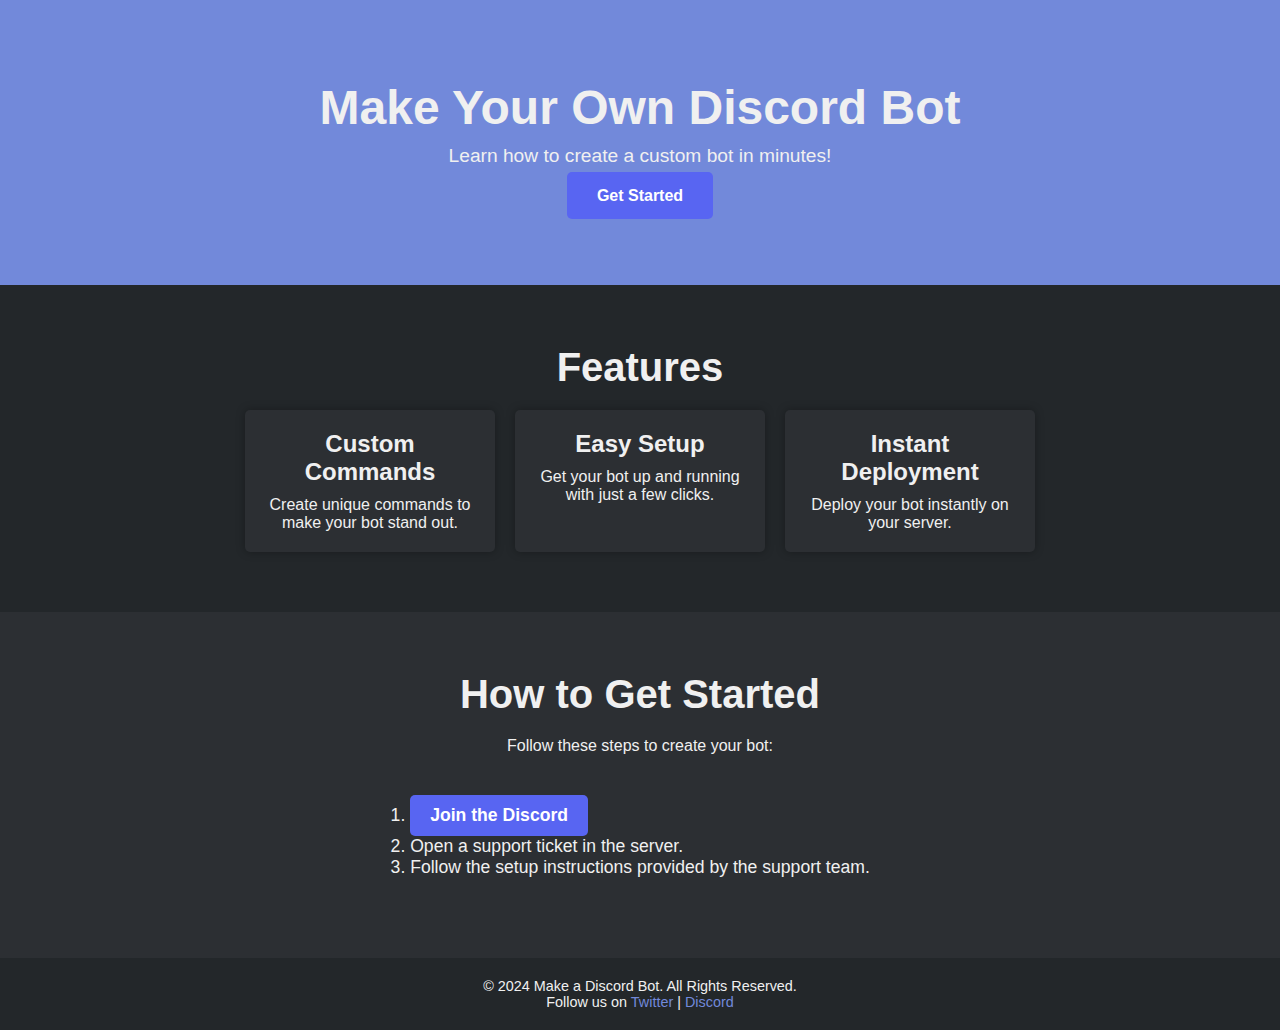
==== index.html @ b9d34b22 "wepsite test" ====
<!DOCTYPE html>
<html lang="en">
<head>
  <meta charset="UTF-8">
  <meta name="viewport" content="width=device-width, initial-scale=1.0">
  <title>Make a Discord Bot</title>
  <link rel="stylesheet" href="style.css">
</head>
<body>
  <!-- Hero Section -->
  <header class="hero">
    <h1>Make Your Own Discord Bot</h1>
    <p>Learn how to create a custom bot in minutes!</p>
    <a href="#tutorial" class="button">Get Started</a>
  </header>

  <!-- Features Section -->
  <section class="features">
    <h2>Features</h2>
    <div class="feature-list">
      <div class="feature">
        <h3>Custom Commands</h3>
        <p>Create unique commands to make your bot stand out.</p>
      </div>
      <div class="feature">
        <h3>Easy Setup</h3>
        <p>Get your bot up and running with just a few clicks.</p>
      </div>
      <div class="feature">
        <h3>Instant Deployment</h3>
        <p>Deploy your bot instantly on your server.</p>
      </div>
    </div>
  </section>

  <!-- Tutorial Section -->
  <section id="tutorial" class="tutorial">
    <h2>How to Get Started</h2>
    <p>Follow these steps to create your bot:</p>
    <ol>
      <li>
        <a href="https://discord.gg/reRhTRgeBm" target="_blank" class="discord-link">Join the Discord</a>
      </li>
      <li>Open a support ticket in the server.</li>
      <li>Follow the setup instructions provided by the support team.</li>
    </ol>
  </section>

  <!-- Footer -->
  <footer>
    <p>© 2024 Make a Discord Bot. All Rights Reserved.</p>
    <p>Follow us on <a href="#">Twitter</a> | <a href="#">Discord</a></p>
  </footer>
</body>
</html>
---- style.css ----
/* General Reset */
* {
    margin: 0;
    padding: 0;
    box-sizing: border-box;
  }
  
  body {
    font-family: Arial, sans-serif;
    color: #f0f0f0;
    background-color: #2c2f33;
  }
  
  /* Hero Section */
  .hero {
    text-align: center;
    padding: 80px 20px;
    background-color: #7289da;
  }
  
  .hero h1 {
    font-size: 3em;
    margin-bottom: 10px;
  }
  
  .hero p {
    font-size: 1.2em;
    margin-bottom: 20px;
  }
  
  .hero .button {
    text-decoration: none;
    color: #fff;
    background-color: #5865f2;
    padding: 15px 30px;
    border-radius: 5px;
    font-weight: bold;
    transition: background-color 0.3s;
  }
  
  .hero .button:hover {
    background-color: #4752c4;
  }
  
  /* Features Section */
  .features {
    padding: 60px 20px;
    text-align: center;
    background-color: #23272a;
  }
  
  .features h2 {
    font-size: 2.5em;
    margin-bottom: 20px;
  }
  
  .feature-list {
    display: flex;
    flex-wrap: wrap;
    justify-content: center;
    gap: 20px;
  }
  
  .feature {
    background-color: #2c2f33;
    padding: 20px;
    border-radius: 5px;
    width: 250px;
    box-shadow: 0px 0px 10px rgba(0, 0, 0, 0.3);
  }
  
  .feature h3 {
    font-size: 1.5em;
    margin-bottom: 10px;
  }
  
  .feature p {
    font-size: 1em;
  }
  
  /* Tutorial Section */
  .tutorial {
    padding: 60px 20px;
    text-align: center;
  }
  
  .tutorial h2 {
    font-size: 2.5em;
    margin-bottom: 20px;
  }
  
  .tutorial ol {
    text-align: left;
    display: inline-block;
    margin: 20px 0;
    font-size: 1.1em;
  }
  
  /* Discord Link Button */
  .discord-link {
    display: inline-block;
    margin-top: 20px;
    padding: 10px 20px;
    background-color: #5865f2;
    color: #fff;
    text-decoration: none;
    border-radius: 5px;
    font-weight: bold;
    transition: background-color 0.3s;
  }
  
  .discord-link:hover {
    background-color: #4752c4;
  }
  
  /* Footer */
  footer {
    background-color: #23272a;
    padding: 20px;
    text-align: center;
    font-size: 0.9em;
  }
  
  footer a {
    color: #7289da;
    text-decoration: none;
  }
  
  footer a:hover {
    text-decoration: underline;
  }
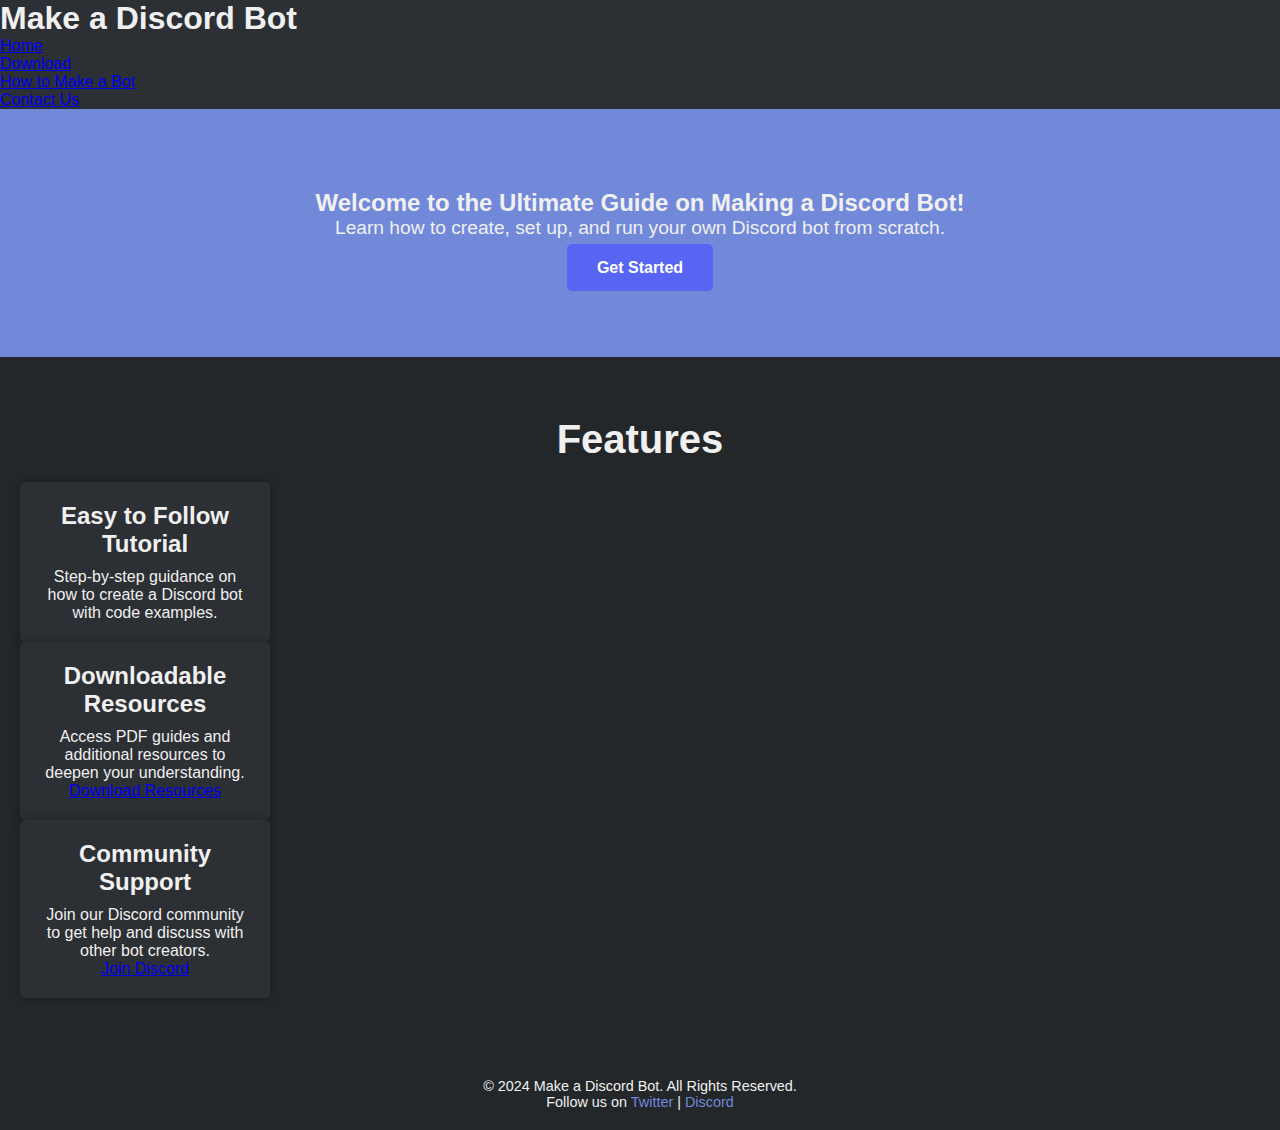
==== commit 9075766f: "Update index.html" ====
--- a/index.html
+++ b/index.html
@@ -7,43 +7,43 @@
   <link rel="stylesheet" href="style.css">
 </head>
 <body>
+  <!-- Header Section -->
+  <header>
+    <h1>Make a Discord Bot</h1>
+    <nav>
+      <ul>
+        <li><a href="home.html">Home</a></li>
+        <li><a href="download.html">Download</a></li>
+        <li><a href="tutorial.html">How to Make a Bot</a></li>
+        <li><a href="contact.html">Contact Us</a></li>
+      </ul>
+    </nav>
+  </header>
+
   <!-- Hero Section -->
-  <header class="hero">
-    <h1>Make Your Own Discord Bot</h1>
-    <p>Learn how to create a custom bot in minutes!</p>
-    <a href="#tutorial" class="button">Get Started</a>
-  </header>
+  <section class="hero">
+    <h2>Welcome to the Ultimate Guide on Making a Discord Bot!</h2>
+    <p>Learn how to create, set up, and run your own Discord bot from scratch.</p>
+    <a href="tutorial.html" class="button">Get Started</a>
+  </section>
 
   <!-- Features Section -->
   <section class="features">
     <h2>Features</h2>
-    <div class="feature-list">
-      <div class="feature">
-        <h3>Custom Commands</h3>
-        <p>Create unique commands to make your bot stand out.</p>
-      </div>
-      <div class="feature">
-        <h3>Easy Setup</h3>
-        <p>Get your bot up and running with just a few clicks.</p>
-      </div>
-      <div class="feature">
-        <h3>Instant Deployment</h3>
-        <p>Deploy your bot instantly on your server.</p>
-      </div>
+    <div class="feature">
+      <h3>Easy to Follow Tutorial</h3>
+      <p>Step-by-step guidance on how to create a Discord bot with code examples.</p>
     </div>
-  </section>
-
-  <!-- Tutorial Section -->
-  <section id="tutorial" class="tutorial">
-    <h2>How to Get Started</h2>
-    <p>Follow these steps to create your bot:</p>
-    <ol>
-      <li>
-        <a href="https://discord.gg/reRhTRgeBm" target="_blank" class="discord-link">Join the Discord</a>
-      </li>
-      <li>Open a support ticket in the server.</li>
-      <li>Follow the setup instructions provided by the support team.</li>
-    </ol>
+    <div class="feature">
+      <h3>Downloadable Resources</h3>
+      <p>Access PDF guides and additional resources to deepen your understanding.</p>
+      <a href="download.html" class="button">Download Resources</a>
+    </div>
+    <div class="feature">
+      <h3>Community Support</h3>
+      <p>Join our Discord community to get help and discuss with other bot creators.</p>
+      <a href="https://discord.gg/reRhTRgeBm" target="_blank" class="button">Join Discord</a>
+    </div>
   </section>
 
   <!-- Footer -->
